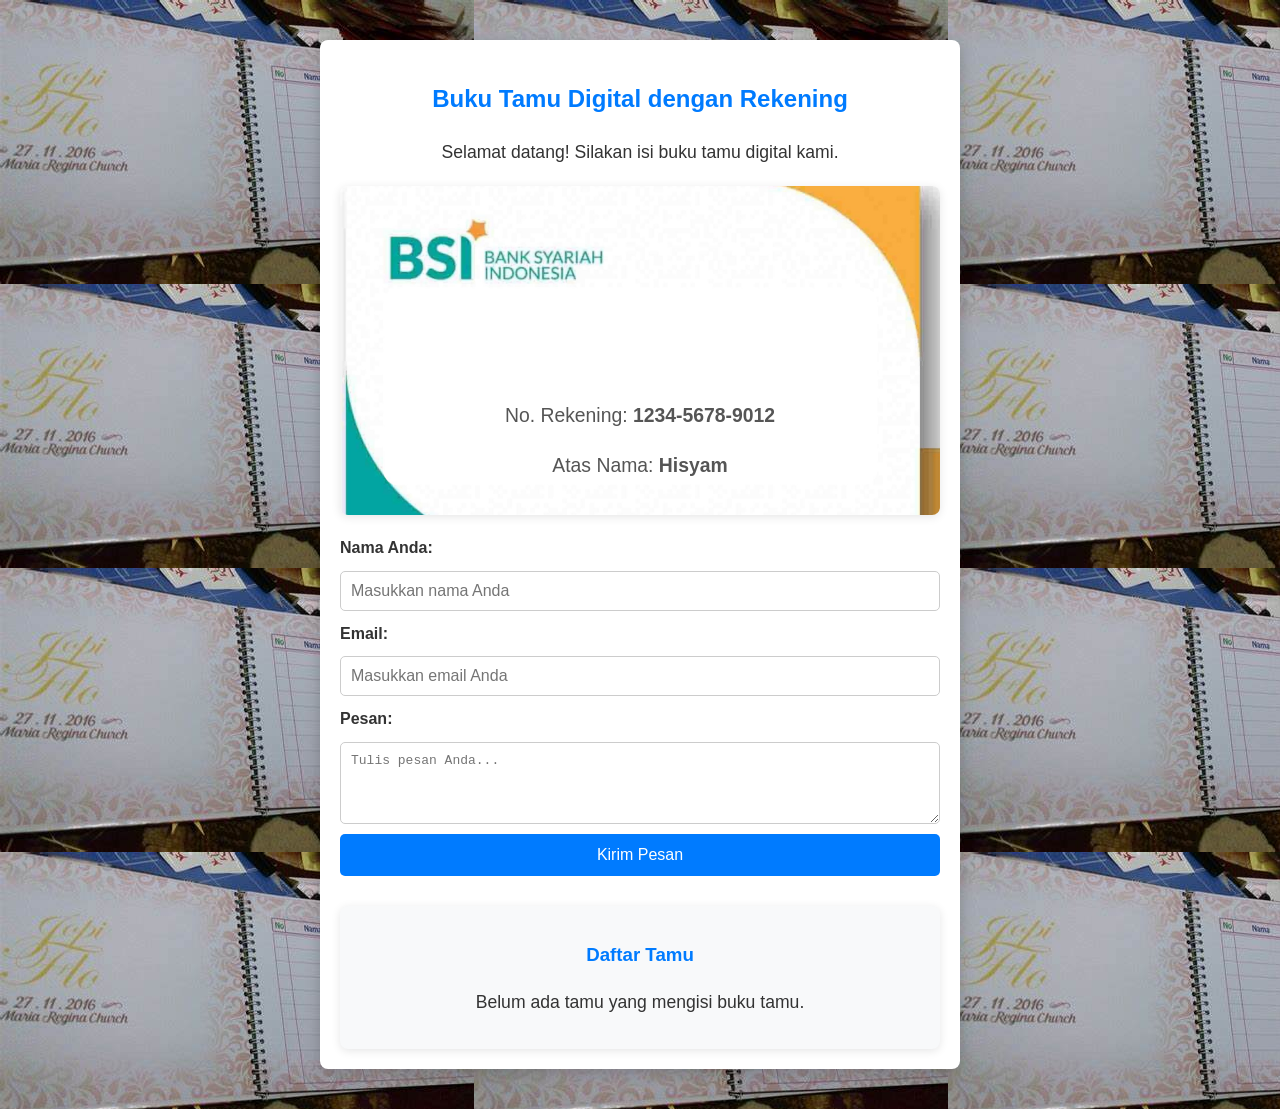
==== guestbook.html @ 93a5dc08 "Add files via upload" ====
<!DOCTYPE html>
<html lang="id">
<head>
    <meta charset="UTF-8">
    <meta name="viewport" content="width=device-width, initial-scale=1.0">
    <title>Buku Tamu Digital dengan Rekening</title>
    <style>
        body {
            font-family: 'Roboto', Arial, sans-serif;
            line-height: 1.6;
            color: #333;
            background: linear-gradient(to bottom, #e3f2fd, #bbdefb);
            padding: 20px;
            margin: 0;
            background: url('Gambar\ untuk\ buku\ tamu.jpg');
        }

        section {
            max-width: 600px;
            margin: 20px auto;
            padding: 20px;
            background: white;
            border-radius: 8px;
            box-shadow: 0 4px 15px rgba(0, 0, 0, 0.2);
        }

        h2 {
            text-align: center;
            color: #007BFF;
        }

        p {
            text-align: center;
            font-size: 1.1em;
        }

        form {
            display: flex;
            flex-direction: column;
            gap: 10px;
        }

        form label {
            font-weight: bold;
        }

        form input, form textarea {
            padding: 10px;
            border: 1px solid #ccc;
            border-radius: 5px;
            font-size: 1em;
        }

        .btn-primary {
            background: #007BFF;
            color: #fff;
            padding: 12px;
            border: none;
            border-radius: 5px;
            font-size: 1em;
            cursor: pointer;
            transition: background 0.3s;
        }

        .btn-primary:hover {
            background: #0056b3;
        }

        .account-section {
            text-align: center;
            margin: 20px 0;
            background: #f8f9fa;
            padding: 15px;
            border-radius: 8px;
            box-shadow: 0 2px 10px rgba(0, 0, 0, 0.1);
            background: url('gambar\ BSI.jpg') no-repeat center center/cover;
        }

        .account-section img {
            max-width: 150px;
            border-radius: 8px;
        }

        .account-details {
            margin-top: 10px;
            font-size: 1.1em;
            color: #555;
        }

        .guest-list {
            margin-top: 30px;
            padding: 15px;
            background: #f8f9fa;
            border-radius: 8px;
            box-shadow: 0 2px 10px rgba(0, 0, 0, 0.1);
        }

        .guest-list h3 {
            text-align: center;
            color: #007BFF;
        }

        .guest-item {
            padding: 10px;
            border-bottom: 1px solid #ddd;
        }

        .guest-item:last-child {
            border-bottom: none;
        }
    </style>
</head>
<body>
    <section id="guestbook">
        <h2>Buku Tamu Digital dengan Rekening</h2>
        <p>Selamat datang! Silakan isi buku tamu digital kami.</p>

        <div class="account-section">
            <div class="account-details">
                <br><br><br><br><br><br>
                <p>No. Rekening: <strong>1234-5678-9012</strong></p>
                <p>Atas Nama: <strong>Hisyam</strong></p>
            </div>
        </div>

        <form id="guestbook-form">
            <label for="name">Nama Anda:</label>
            <input type="text" id="name" name="name" placeholder="Masukkan nama Anda" required>

            <label for="email">Email:</label>
            <input type="email" id="email" name="email" placeholder="Masukkan email Anda" required>

            <label for="message">Pesan:</label>
            <textarea id="message" name="message" rows="4" placeholder="Tulis pesan Anda..." required></textarea>

            <button type="submit" class="btn-primary">Kirim Pesan</button>
        </form>

        <div class="guest-list" id="guest-list">
            <h3>Daftar Tamu</h3>
            <div id="guest-items">
                <p>Belum ada tamu yang mengisi buku tamu.</p>
            </div>
        </div>
    </section>

    <script>
        const form = document.getElementById('guestbook-form');
        const guestList = document.getElementById('guest-items');

        window.onload = function() {
            const guests = JSON.parse(localStorage.getItem('guests')) || [];
            renderGuests(guests);
        };

        form.addEventListener('submit', function(event) {
            event.preventDefault();
            const name = document.getElementById('name').value;
            const email = document.getElementById('email').value;
            const message = document.getElementById('message').value;

            const guest = { name, email, message };
            const guests = JSON.parse(localStorage.getItem('guests')) || [];
            guests.push(guest);
            localStorage.setItem('guests', JSON.stringify(guests));

            renderGuests(guests);
            form.reset();
            alert('Pesan berhasil disimpan!');
        });

        function renderGuests(guests) {
            guestList.innerHTML = '';
            if (guests.length === 0) {
                guestList.innerHTML = '<p>Belum ada tamu yang mengisi buku tamu.</p>';
                return;
            }

            guests.forEach((guest, index) => {
                const guestItem = document.createElement('div');
                guestItem.className = 'guest-item';
                guestItem.innerHTML = `<strong>${index + 1}. ${guest.name}</strong> (${guest.email})<br><em>${guest.message}</em>`;
                guestList.appendChild(guestItem);
            });
        }
    </script>
</body>
</html>
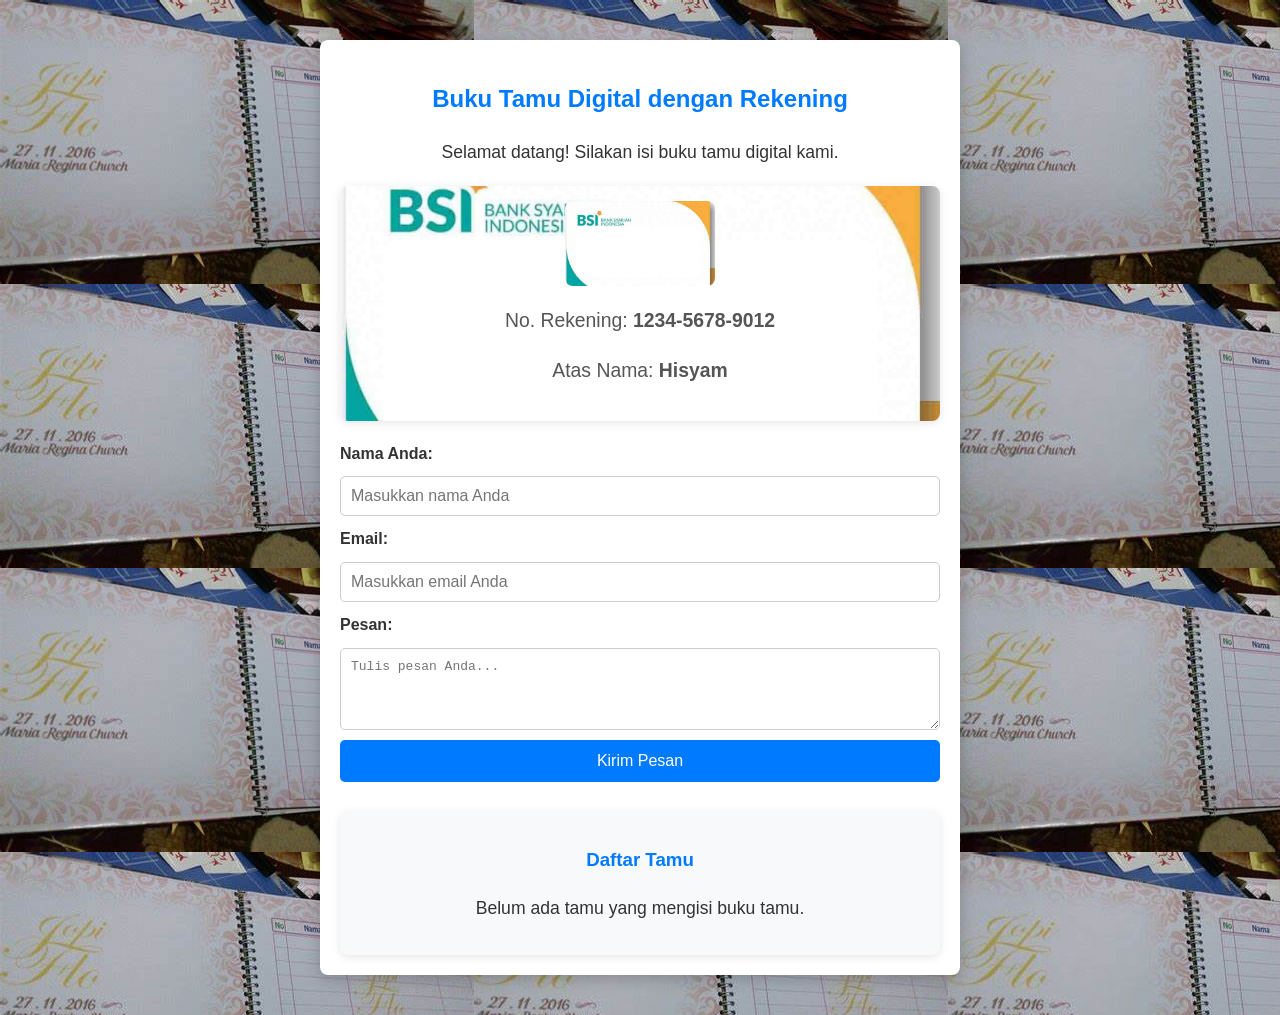
==== commit f58dcde3: "Update guestbook.html" ====
--- a/guestbook.html
+++ b/guestbook.html
@@ -69,7 +69,7 @@
         .account-section {
             text-align: center;
             margin: 20px 0;
-            background: #f8f9fa;
+            background: #FAF3E0;
             padding: 15px;
             border-radius: 8px;
             box-shadow: 0 2px 10px rgba(0, 0, 0, 0.1);
@@ -108,6 +108,15 @@
         .guest-item:last-child {
             border-bottom: none;
         }
+
+        .bank-bsi-image {
+            width: 100%;
+            height: auto;
+            max-width: 150px;
+            border-radius: 8px;
+            display: block;
+            margin: 0 auto;
+        }
     </style>
 </head>
 <body>
@@ -116,8 +125,8 @@
         <p>Selamat datang! Silakan isi buku tamu digital kami.</p>
 
         <div class="account-section">
+            <img src="gambar BSI.jpg" alt="Bank BSI" class="bank-bsi-image">
             <div class="account-details">
-                <br><br><br><br><br><br>
                 <p>No. Rekening: <strong>1234-5678-9012</strong></p>
                 <p>Atas Nama: <strong>Hisyam</strong></p>
             </div>
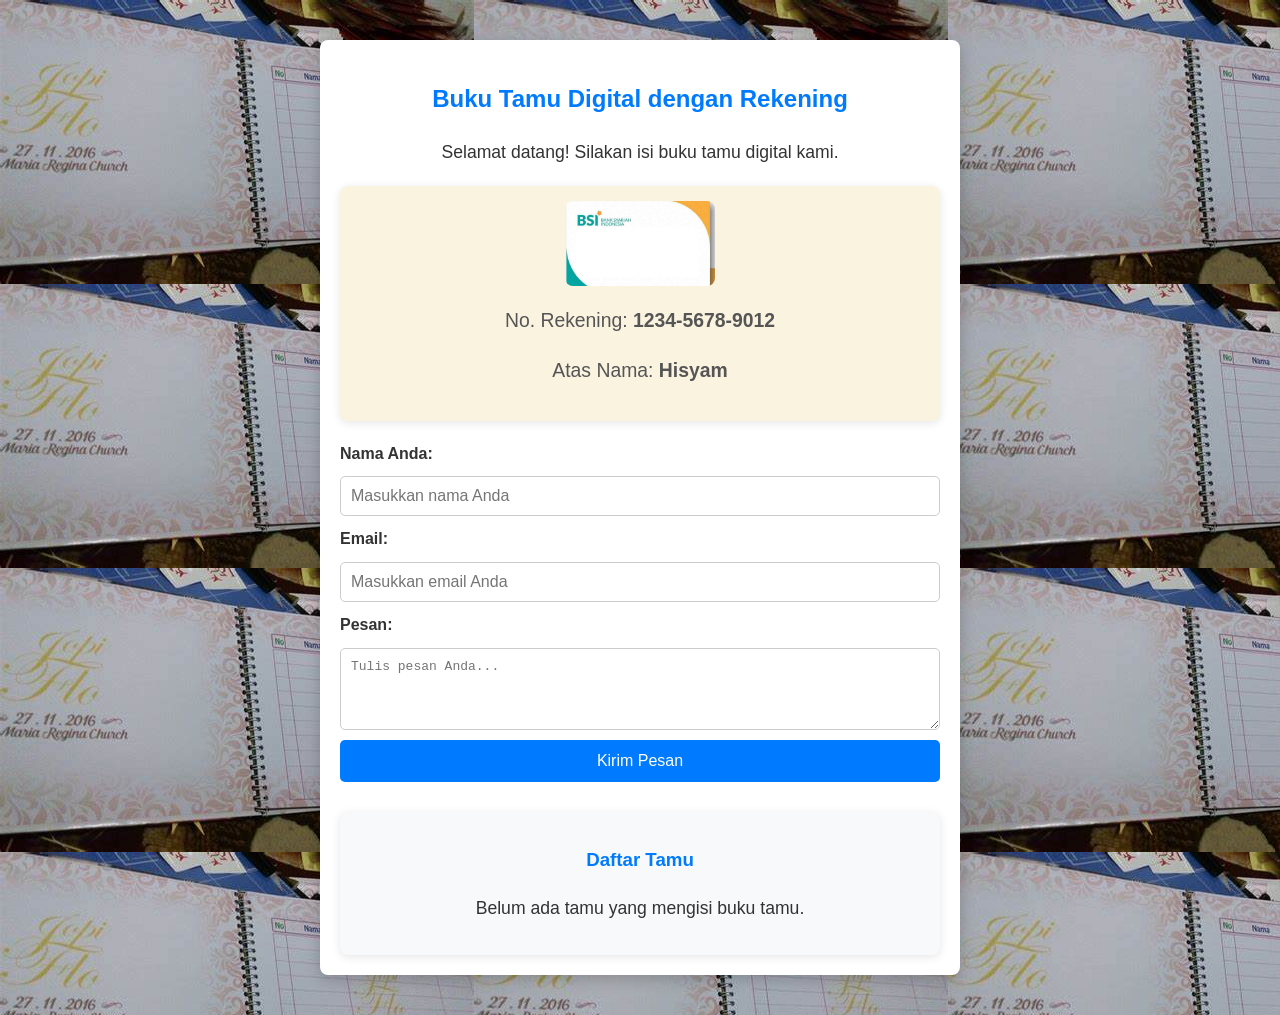
==== commit 4a4d5f1e: "Update guestbook.html" ====
--- a/guestbook.html
+++ b/guestbook.html
@@ -73,7 +73,6 @@
             padding: 15px;
             border-radius: 8px;
             box-shadow: 0 2px 10px rgba(0, 0, 0, 0.1);
-            background: url('gambar\ BSI.jpg') no-repeat center center/cover;
         }
 
         .account-section img {
